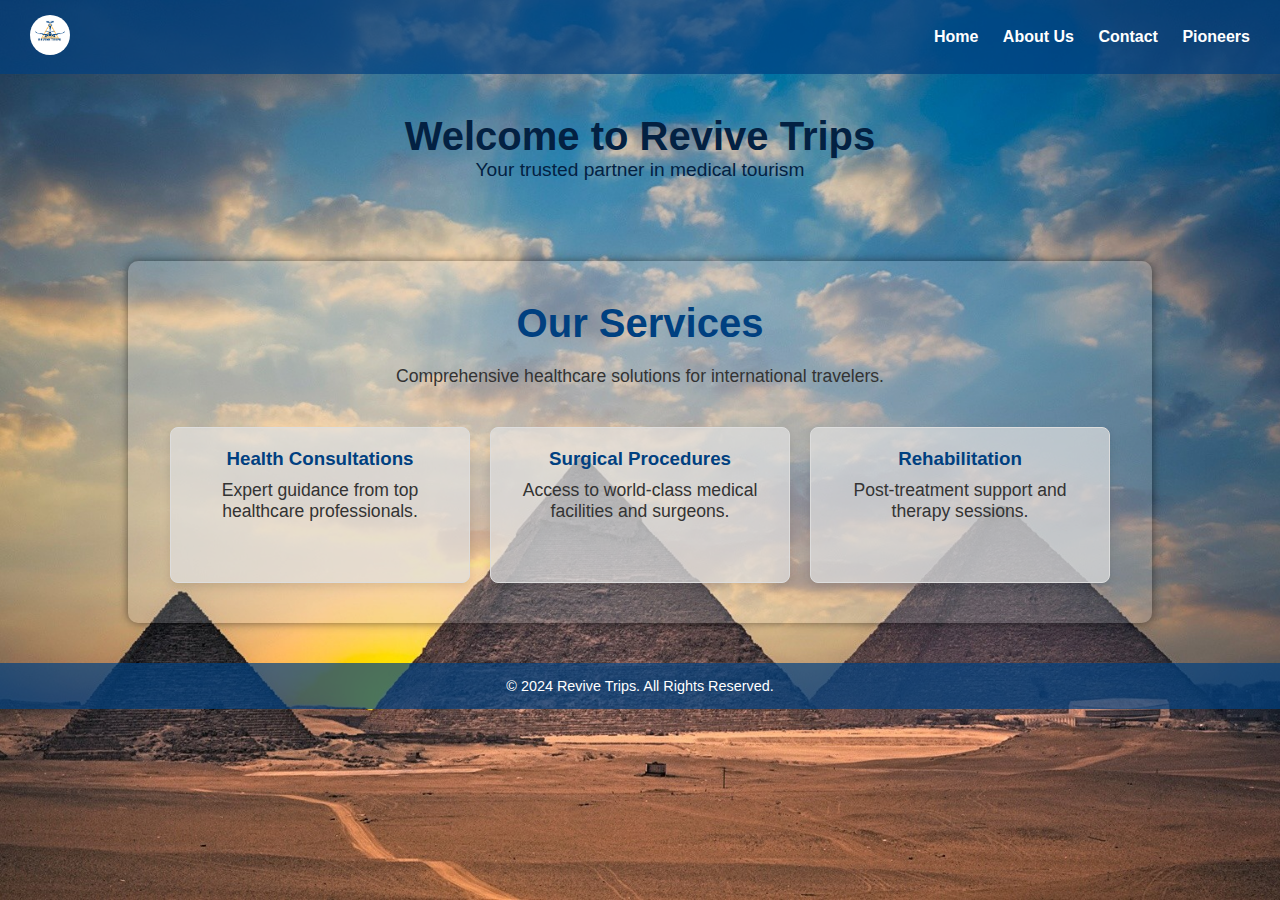
==== index.html @ 7a9fb407 "Add files via upload" ====
<!DOCTYPE html>
<html lang="en">
<head>
    <meta charset="UTF-8">
    <meta name="viewport" content="width=device-width, initial-scale=1.0">
    <title>Revive Trips - Medical Tourism</title>
    <link rel="stylesheet" href="styles.css">
</head>
<body>
    <header class="header">
        <div class="logo">
            <img src="Black and Blue Airplane Travel Logo_20241113_155403_0000.png" alt="Revive Trips Medical Tourism Logo">
        </div>
        <nav class="navbar">
            <a href="index.html">Home</a>
            <a href="about.html">About Us</a>
            <a href="contact.html">Contact</a>
            <a href="founders.html">Pioneers</a>
        </nav>
    </header>

    <section class="hero">
        <h1>Welcome to Revive Trips</h1>
        <p>Your trusted partner in medical tourism</p>
    </section>

    <section id="services" class="section">
        <h2>Our Services</h2>
        <p>Comprehensive healthcare solutions for international travelers.</p>
        <div class="services-cards">
            <div class="card">
                <h3>Health Consultations</h3>
                <p>Expert guidance from top healthcare professionals.</p>
            </div>
            <div class="card">
                <h3>Surgical Procedures</h3>
                <p>Access to world-class medical facilities and surgeons.</p>
            </div>
            <div class="card">
                <h3>Rehabilitation</h3>
                <p>Post-treatment support and therapy sessions.</p>
            </div>
        </div>
    </section>

    <footer class="footer">
        <p>&copy; 2024 Revive Trips. All Rights Reserved.</p>
    </footer>
</body>
</html>
---- styles.css ----
/* Universal Styles */
* {
    margin: 0;
    padding: 0;
    box-sizing: border-box;
}

/* Body */
body {
    min-height: 100vh;
    font-family: Arial, sans-serif;
    color: #333;
    background: url('wallhaven-0jklw4.jpg') no-repeat center center/cover;
}

/* Header */
.header {
    background: rgba(0, 64, 128, 0.7);
    display: flex;
    justify-content: space-between;
    align-items: center;
    /* background-color: #004080; */
    padding: 15px 30px;
    color: white;
}

.logo img {
    width: 40px;
    border-radius: 50%;
}

.navbar a {
    color: white;
    margin-left: 20px;
    text-decoration: none;
    font-weight: bold;
}

.navbar a:hover {
    text-decoration: underline;
}

/* Hero Section */
.hero {
    position: relative;
    text-align: center;
    color: white;
    padding: 40px 20px;
}

/* .hero::before {
    content: '';
    position: absolute;
    top: 0;
    left: 0;
    width: 100%;
    height: 100%;
    background: rgba(0, 0, 0, 0.5);
    z-index: -1;
} */

.hero h1 {
    /* font-size: 3em;
    margin-bottom: 10px; */

    font-size: 2.5em;
    color: #032142;
    /* margin-bottom: 30px; */
}

.hero p {
    font-size: 1.2em;
    color: #032142;
}

/* Section */
.section {
    max-width: 80%;
    margin: 40px auto;
    padding: 40px 20px;
    text-align: center;
    border-radius: 10px;
    box-shadow: 0 0 10px rgba(0, 0, 0, 0.5);
    background: rgba(225, 225, 225, 0.2);
}

.section h2, .aboutUs_section h2{
    font-size: 2.5em;
    color: #004080;
    margin-bottom: 20px;
}

.section p, .aboutUs_section p{
    font-size: 1.1em;
    margin-bottom: 40px;
}

/* Service Cards */
.services-cards {
    display: flex;
    justify-content: center;
    gap: 20px;
    flex-wrap: wrap;
}

.card {
    /* background-color: white; */
    border: 1px solid #ddd;
    border-radius: 8px;
    box-shadow: 0 4px 8px rgba(0, 0, 0, 0.1);
    flex: 1 1 calc(33.333% - 20px); /* Flexible layout for 3 cards per row */
    max-width: 300px;
    padding: 20px;
    text-align: center;
    background: rgba(225, 225, 225, 0.7);
}

.card h3 {
    color: #004080;
    margin-bottom: 10px;
}

/* Footer */
.footer {
    /* background-color: #004080; */
    color: white;
    text-align: center;
    padding: 15px 20px;
    font-size: 0.9em;
    background: rgba(0, 64, 128, 0.7);
}

/* Responsive Design */
@media (max-width: 768px) {
    .navbar {
        display: flex;
        flex-direction: column;
        align-items: center;
    }

    .navbar a {
        margin: 10px 0;
    }

    .footer {
        font-size: 0.8em;
    }

    .services-cards .card {
        flex: 1 1 100%; /* Stack cards on small screens */
    }
}


/* Founders Section */
.founders-section {
    max-width: 80%;
    margin: 80px auto;
    text-align: center;
    color: #333;

    padding: 40px 20px;
    text-align: center;
    border-radius: 10px;
    box-shadow: 0 0 10px rgba(0, 0, 0, 0.5);
    background: rgba(225, 225, 225, 0.2);
}

.founders-section h1 {
    font-size: 2.5em;
    color: #004080;
    margin-bottom: 30px;
}

.founders-grid {
    display: flex;
    flex-wrap: wrap;
    justify-content: center;
    gap: 20px;
    
    /* max-width: 90%;
    margin: 40px auto;
    padding: 40px 20px;
    text-align: center;
    border-radius: 10px;
    box-shadow: 0 0 10px rgba(0, 0, 0, 0.5);
    background: rgba(225, 225, 225, 0.2); */
}

.founder-card {
    background: rgba(225, 225, 225, 0.7);
    border: 1px solid #ddd;
    border-radius: 10px;
    box-shadow: 0 4px 8px rgba(0, 0, 0, 0.1);
    width: 400px;
    width: calc(25% - 20px); /* Four cards per row, accounting for gap */
    max-width: 400px;
    text-align: center;
    padding: 20px;
}

.founder-card img {
    width: 200px;
    height: 200px;
    border-radius: 50%;
    margin-bottom: 15px;
}

.founder-card:hover {
    transform: scale(1.05);
    transition: transform 0.3s ease;
}


.founder-card h3 {
    font-size: 1.2em;
    color: #004080;
    margin-bottom: 5px;
}

.founder-card p {
    font-size: 1em;
    color: #555;
}

/* Responsive Design for Founders Section */
@media (max-width: 768px) {
    .founders-grid {
        flex-direction: column;
        align-items: center;
    }

    .founder-card {
        width: 90%;
    }
}


/* About Us Section */
#founders {
    text-align: center;
    margin-top: 40px;
}

/* .founder-card img {
    width: 100%;
    border-radius: 50%;
    margin-bottom: 15px;
} */

/* Contact Form */
.contact-form {
    max-width: 600px;
    margin: 0 auto;
    padding: 20px;
    border-radius: 10px;
    box-shadow: 0 4px 8px rgba(0, 0, 0, 0.1);
    background: rgba(225, 225, 225, 0.7);
}

.contact-form label {
    font-size: 1em;
    font-weight: bold;
    margin-top: 10px;
    display: block;
}

.contact-form input,
.contact-form textarea {
    width: 100%;
    padding: 10px;
    margin-top: 5px;
    border: 1px solid #ddd;
    border-radius: 5px;
}

.contact-form button {
    background-color: #004080;
    color: white;
    padding: 10px 20px;
    margin-top: 10px;
    border: none;
    border-radius: 5px;
    cursor: pointer;
}

.contact-form button:hover {
    background-color: #003060;
}

.aboutUs_section ol  {
    margin-bottom: 20px;
    margin-left: 20px;
    text-align: justify;
}


.aboutUs_section {
    max-width: 80%;
    margin: 40px auto;
    padding: 40px 20px;
    text-align: center;
    border-radius: 10px;
    box-shadow: 0 0 10px rgba(0, 0, 0, 0.5);
    background: rgba(225, 225, 225, 0.5);
}
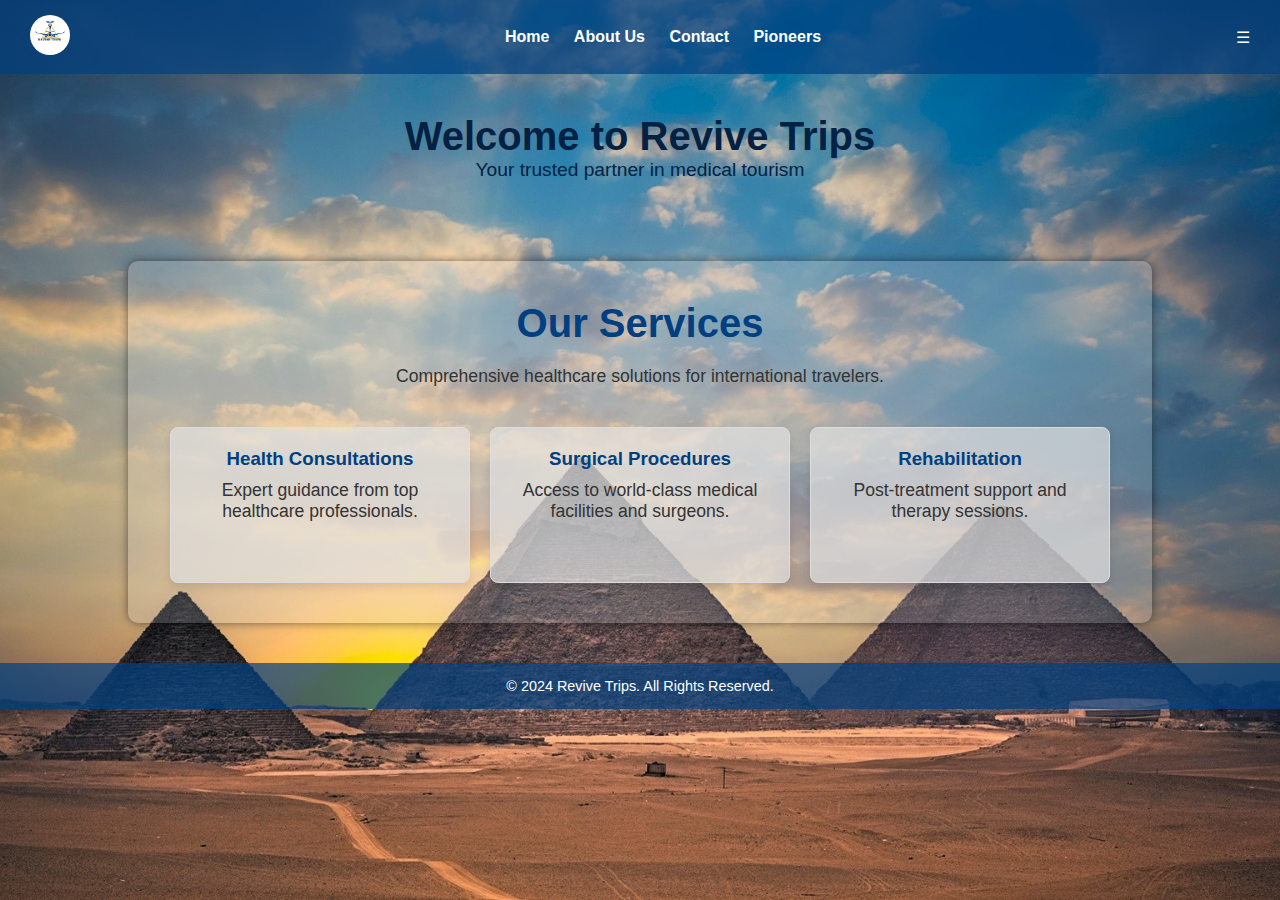
==== commit 5e0ad919: "Update index.html" ====
--- a/index.html
+++ b/index.html
@@ -17,6 +17,9 @@
             <a href="contact.html">Contact</a>
             <a href="founders.html">Pioneers</a>
         </nav>
+        <div class="menu-toggle" onclick="toggleMenu()">
+            &#9776; <!-- Hamburger Icon -->
+        </div>
     </header>
 
     <section class="hero">
@@ -47,4 +50,11 @@
         <p>&copy; 2024 Revive Trips. All Rights Reserved.</p>
     </footer>
 </body>
+<script>
+    function toggleMenu() {
+        const navbar = document.querySelector('.navbar');
+        navbar.classList.toggle('show');
+    }
+</script>
+
 </html>
